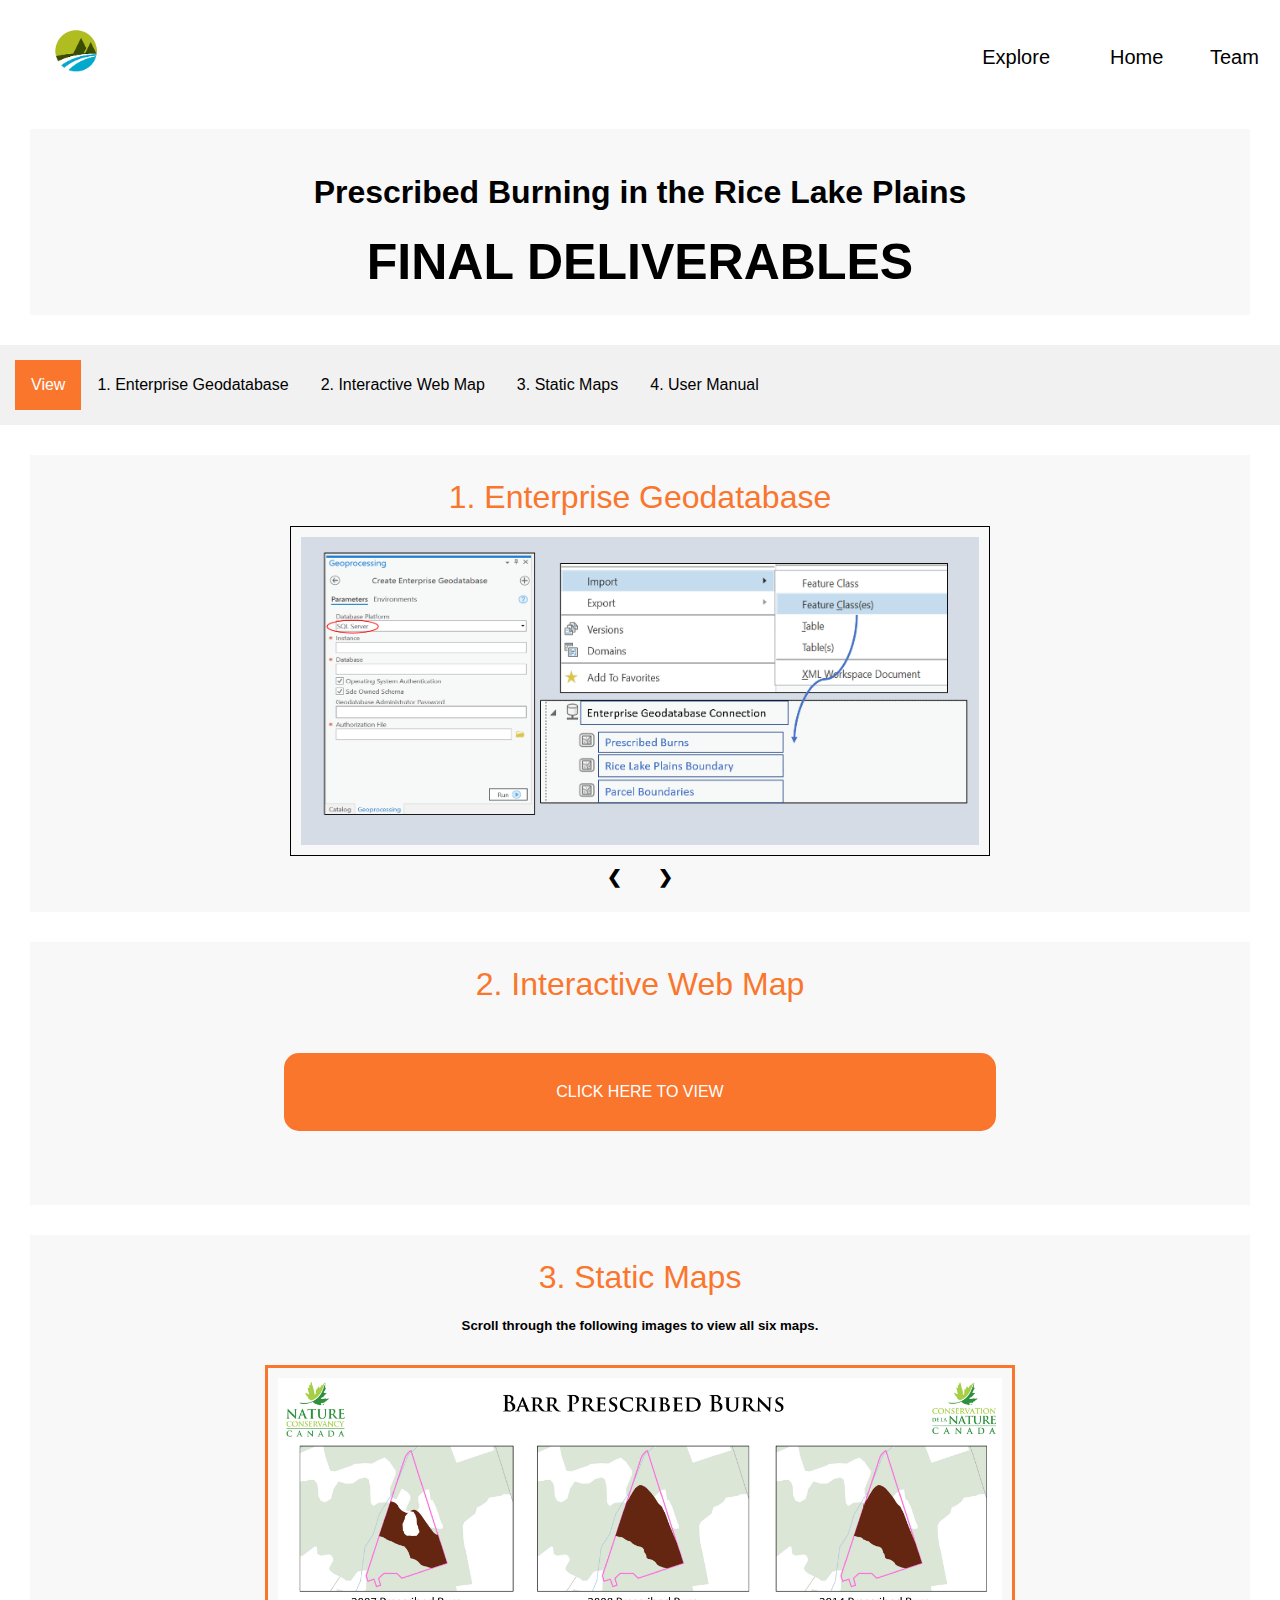
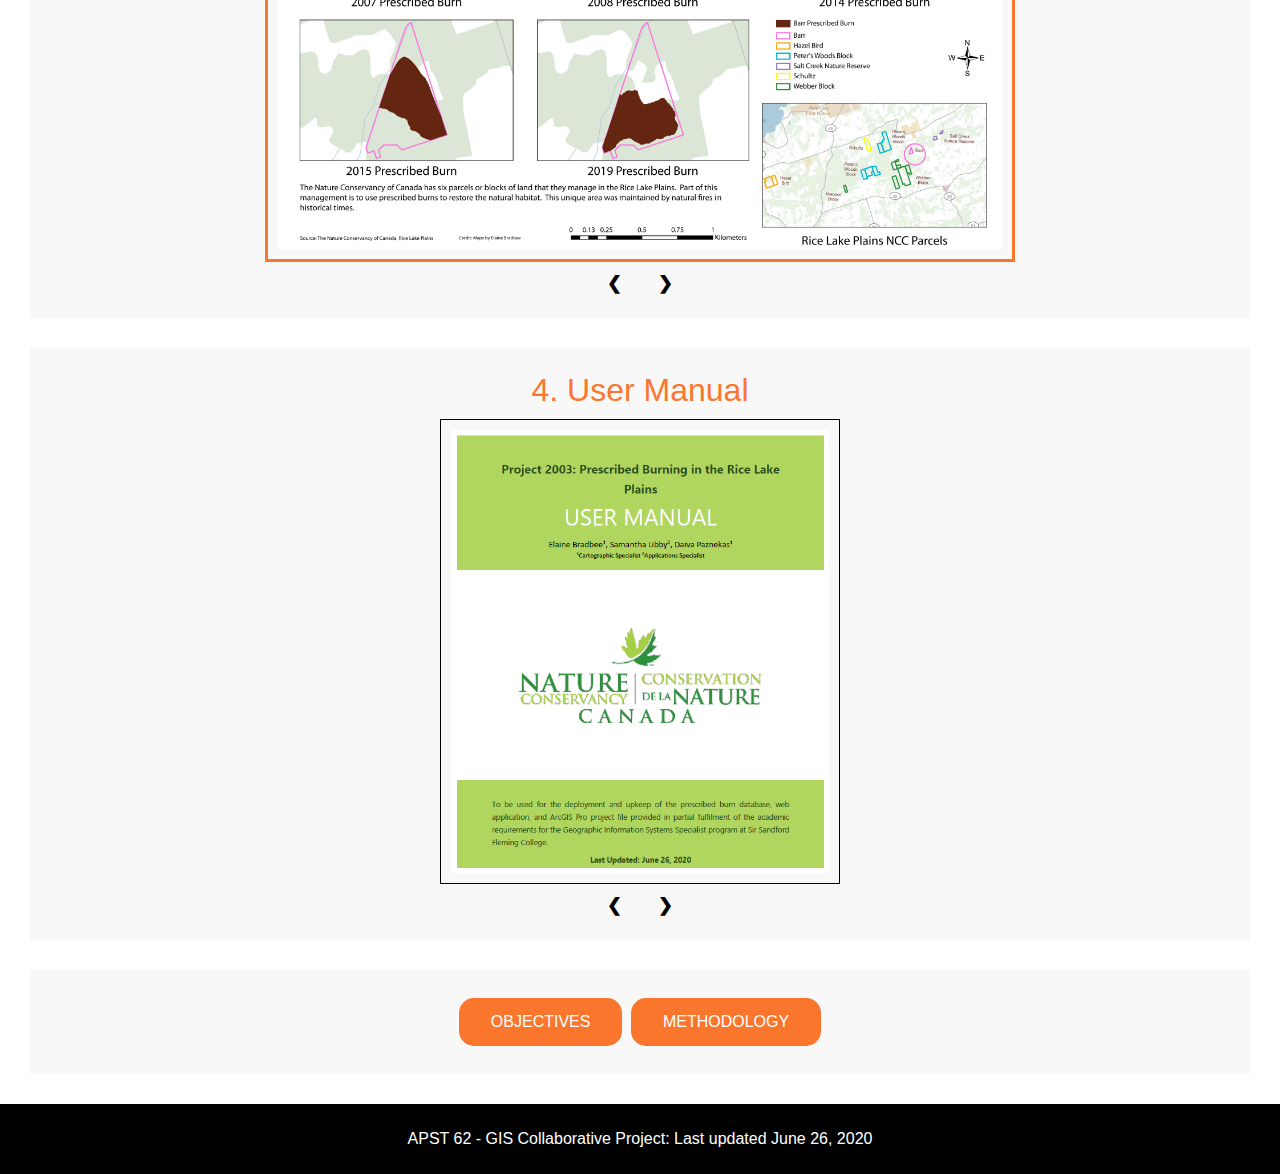
==== deliverables.html @ d8a01a72 "Update deliverables.html" ====
<!DOCTYPE html>
<html lang="en">
<head profile="images/favicon.ico">
<meta name="viewport" content="width=device+width,initial-scale=1">
<link rel="icon" type="image/png" href="images/favicon.ico">
<link rel="stylesheet" type="text/css" href="stylesheet.css">
<title> Project 2003 </title>
</head>
<body>
<div class="logo"><a href="index.html"><img src="images/fleming_logo_1.png" alt="Fleming College's School of Environmental and Natural Resource Sciences Logo"></a>
</div>
<div class="nav">
  <ul>
    <li><a href="team.html"> Team </a></li>
    <li><a href="index.html"> Home </a></li>
    <div class="dropdown">
    <button class="dropbtn"> Explore </button>
    <div class="dropdown-content">
      <a href="objectives.html"> Objectives </a>
      <a href="methodology.html"> Methodology </a>
      <a href="deliverables.html"> Deliverables </a>
    </div>
  </div> 
  </ul>
</div>
<div class="main">
  <h1> Prescribed Burning in the Rice Lake Plains </h1>
  <h9> FINAL DELIVERABLES </h9>
</div>

<!-- The sidebar -->
<div class="sidebar">
  <a class="active"> View </a>
  <a href="#a"> 1. Enterprise Geodatabase </a>
  <a href="#b"> 2. Interactive Web Map </a>
  <a href="#c"> 3. Static Maps  </a>
  <a href="#d"> 4. User Manual </a>
</div>

<div class="main">
  <a id="a">
    <div class="slideshow-container">
      <h8> 1. Enterprise Geodatabase </h8>
      <div class="mySlides3">
        <img src="images/db_1.png" style="max-width:70%;border-color: black;" border="1">
      </div>

      <div class="mySlides3">
        <img src="images/db_2.png" style="max-width:70%;border-color: black;"border="1">
      </div>
       
      <div class="mySlides3">
        <img src="images/db_3.png" style="max-width:70%;border-color: black;"border="1">
      </div>                                                                                 
        <a class="prev" onclick="plusSlides(-1, 2)">&#10094;</a>
        <a class="next" onclick="plusSlides(1, 2)">&#10095;</a>
    </div>  
</div>

<div class="main">
  <a id="b">
    <h8> 2. Interactive Web Map </h8>
    <a href="http://userpages.flemingc.on.ca/~dpazneka/NCCprescribedBurns.html" target="_blank" class="button" style="display: block;padding: 30px;margin: 50px 230px;"> CLICK HERE TO VIEW </a>
    <!--Open in new tab, from https://www.thesitewizard.com/html-tutorial/open-links-in-new-window-or-tab.shtml#:~:text=How%20to%20Open%20Hyperlinks%20in,your%20links%20(anchor%20tags).&text=Now%20when%20your%20visitors%20click,how%20they%20configured%20that%20browser).-->
</div>

  
<div class="main">
<a id="c">
  <h8> 3. Static Maps </h8>
    <h5 style="color:black;">Scroll through the following images to view all six maps.</h5>
    <div class="slideshow-container">
      
      <div class="mySlides1">
        <img src="images/barr.PNG" style="max-width:75%;" border="3">
      </div>

      <div class="mySlides1">
        <img src="images/hazel.PNG" style="max-width:75%;"border="3">
      </div>
      
      <div class="mySlides1">
        <img src="images/RCSR.PNG" style="max-width:75%;"border="3">
      </div>
      
      <div class="mySlides1">
        <img src="images/webber.PNG" style="max-width:75%;"border="3">
      </div>
      
      <div class="mySlides1">
        <img src="images/vanhove.PNG" style="max-width:75%;"border="3">
      </div>
      
      <div class="mySlides1">
        <img src="images/northburns.PNG" style="max-width:75%;"border="3">
      </div>
    
        <a class="prev" onclick="plusSlides(-1, 0)">&#10094;</a>
        <a class="next" onclick="plusSlides(1, 0)">&#10095;</a>
    </div>
</div>
  
<div class="main">
  <a id="d">
    <h8> 4. User Manual </h8>
      <div class="slideshow-container">
      
      <div class="mySlides2">
        <img src="images/userManual_front.PNG" style="max-width:40%;border-color: black;" border="1">
      </div>

      <div class="mySlides2">
        <img src="images/userManual_TOC.PNG" style="max-width:40%;"border="1">
       </div>
        <a class="prev" onclick="plusSlides(-1, 1)">&#10094;</a>
        <a class="next" onclick="plusSlides(1, 1)">&#10095;</a>
    </div>  
</div>

<div class="main">
  <a href="objectives.html" class="button" > OBJECTIVES </a>
  <a href="methodology.html" class="button" > METHODOLOGY </a>
</div>

<div class="footer" style='background-color:black;padding: 10px;'>
  <p style='color:white;'> APST 62 - GIS Collaborative Project: Last updated June 26, 2020 </p>
  </a>
</div>
<script>   
var slideIndex = [1,1,1,1];
var slideId = ["mySlides1", "mySlides2", "mySlides3", "mySlides4"]
showSlides(1, 0);
showSlides(1, 1);
showSlides(1, 2);
showSlides(1, 3); 

function plusSlides(n, no) {
  showSlides(slideIndex[no] += n, no);
}

function showSlides(n, no) {
  var i;
  var x = document.getElementsByClassName(slideId[no]);
  if (n > x.length) {slideIndex[no] = 1}    
  if (n < 1) {slideIndex[no] = x.length}
  for (i = 0; i < x.length; i++) {
     x[i].style.display = "none";  
  }
  x[slideIndex[no]-1].style.display = "block";  
}
</script>  
</body>
</html>
---- stylesheet.css ----
/* Reference: w3schools - Link: https://www.w3schools.com/css/ */
body {margin:0;
  padding:0;
  background: white;
  font-family:Arial;
}

/* Reference: w3schools - Link: https://www.w3schools.com/css/css3_images.asp */
/* Styles the ember logo inline with the nav bar */
.logo img {
  position:absolute;
  margin-top:5px;
  margin-left:30px;
  height: 90px;
  background:white;
}

/* Reference: w3schools - Link: https://www.w3schools.com/css/css_navbar.asp */
/* Styles the nav bar */
.nav{
  width:100%;
  top:0;
  overflow:auto;
  background:white;
}

/* Reference: w3schools - Link: https://www.w3schools.com/css/css_navbar.asp */
ul {
  padding: 0;
  list-style-type: none;
}

/* Reference: w3schools - Link: https://www.w3schools.com/css/css_navbar.asp */
li {
  float: right;
}

/* Reference: w3schools - Link: https://www.w3schools.com/css/css_navbar.asp */
a {
  color:#fa762d;
} 


/* Reference: w3schools - Link: https://www.w3schools.com/css/css_navbar.asp */
.nav a {
  width:100px;
  display:block;
  padding:30px 30px;
  text-decoration:none;
  font-family:Arial;
  font-size:20px;
  color:black;
  text-align:center;
 }

.dropdown {
  float: right;
  overflow: hidden;
}

.dropdown .dropbtn {
  font-size: 20px;  
  border: none;
  outline: none;
  color: black;
  padding: 30px 30px;
  background-color: inherit;
  font-family: Arial;
  margin: 0;
}

/* Reference: w3schools - Link: https://www.w3schools.com/css/css_navbar.asp */
/* Styles the hover on the nav bar */
.nav a:hover, .dropdown:hover .dropbtn {color:#fa762d;}

.dropdown-content {
  display: none;
  position: absolute;
  background-color: #f9f9f9;
  min-width: 160px;
  box-shadow: 0px 1px 1px 0px #fa762d;
  z-index: 1;
}

.dropdown-content a {
  float: none;
  color: black;
  padding: 12px 16px;
  text-decoration: none;
  display: block;
  text-align: left;
}

.dropdown-content a:hover {
  background-color: #f9f9f9;
}

.dropdown:hover .dropdown-content {
  display: block;
}

/* Reference - w3schools - Link: https://www.w3schools.com/css/css_boxmodel.asp */
/* Styles the main box - with a light gray background and centers the text */
.main {
  padding: 24px 24px 24px 24px;
  margin: 30px 30px 30px 30px;
  background:#F8F8F8;
  text-align:center;
}

/* Reference: w3schools - Link: https://www.w3schools.com/css/css_syntax.asp */
h2 {
  text-align:left;
  font-weight:normal;
  font-size:20px;
}

h7 {
  text-align:center;
  font-weight:normal;
  font-size:20px;
}

h9 {
  text-align:center;
  font-weight:bold;
  font-size:50px;
}

/* Reference: w3schools - Link: https://www.w3schools.com/css/css3_box-sizing.asp */
* {
  box-sizing: border-box;
}

/* Reference - w3schools - Link: https://www.w3schools.com/css/css_boxmodel.asp */
/* formats the page for three columns */
.column {
  float: left;
  width:33.33%;
  padding:50px;
  /*height:350px;*/
  text-align:center;
}

.column4 {
  float: left;
  width:25%;
  padding:10px;
  height:200px;
  text-align:center;
}

/* Reference - w3schools - Link: https://www.w3schools.com/css/css_boxmodel.asp */
/* formats the page for two columns */
.twoColumn {
  float: left;
  width:50%;
  padding:50px;
  text-align:center;
}  

/* Reference - w3schools - Link: https://www.w3schools.com/css/css_boxmodel.asp */
.row:after {
  content: "";
  display:table;
  clear:both;
}

/* Reference: w3schools - Link: https://www.w3schools.com/css/css_rwd_mediaqueries.asp */
/* Makes the page responsive */
@media screen and (max-width:600px) {
  .column {
    width: 100%;
  }
  
  .column4 {
    width: 100%;
  }
  
  .twoColumn {
    width:100%;
  }
}

/* Reference: w3schools - Link: https://www.w3schools.com/css/css3_images.asp */
img {
    max-width:50%;
    height:auto;
    text-align:center;
    padding:10px;
    margin:10px;
}

/* Reference: w3schools - Link: https://www.w3schools.com/css/css3_buttons.asp */
/* Reference: w3schools - Link: https://www.w3schools.com/cssref/css3_pr_transition-duration.asp */
.button {
  background-color:#fa762d;
  color: white;
  padding: 15px 32px;
  text-align: center;
  text-decoration: none;
  display: inline-block;
  font-size: 16px;
  margin: 4px 2px;
  cursor: pointer;
  border-radius: 15px;
  transition-duration: 0.4s;
}

.button2 {
  background-color:#fa762d;
  color: white;
  padding: 1px 10px;
  text-align: center;
  text-decoration: none;
  display: inline-block;
  font-size: 16px;
  margin: 4px 2px;
  cursor: pointer;
  border-radius: 15px;
  transition-duration: 0.4s;
}

/* Reference: w3schools - Link: https://www.w3schools.com/css/css3_buttons.asp */
.button:hover {
  background-color: white; 
  color:#fa762d; 
  border: 2px solid #fa762d;
}

.button2:hover {
  background-color: white; 
  color:#fa762d; 
  border: 2px solid #fa762d;
}

/* Reference: w3schools - Link: https://www.w3schools.com/howto/howto_css_fixed_footer.asp */
.footer {
   left: 0;
   bottom: 0;
   width: 100%;
   background-color: white;
   color: black;
   text-align: center;
   font-weight:normal;
}

/* Reference: w3schools - Link: https://www.w3schools.com/css/css3_images.asp */
.footer img {
  text-align:left;
  width: 50%;
}

/* Reference: w3schools - Link: https://www.w3schools.com/css/css_syntax.asp */
h8 {
  font-size:32px;
  color:#fa762d;
}

/* Reference: w3schools - Link: https://www.w3schools.com/css/css_navbar.asp */
.steps a:link, 
.steps a:visited,
.steps a:hover {
  color:#fa762d;
  text-decoration:none;
}

/* Reference - w3schools - Link: https://www.w3schools.com/css/css_boxmodel.asp */
/* Styles the page box to have a white background */
.white_main {
  padding: 24px 24px 24px 24px;
  margin: 30px 30px 30px 30px;
  background:white;
  text-align:center;
}

/* Reference: w3schools - Link: https://www.w3schools.com/css/css3_images.asp */
/* Styles all the images found within the white_main class */
.white_main img {
  max-width: 100%;
  height: auto;
  text-align: center;
  padding: 10px;
  margin: 10px
}

/* Reference: ArcGIS JavaScript Tutorials: Display point, line, and polygon graphics - Link: https://developers.arcgis.com/labs/javascript/display-point-line-and-polygon-graphics/ */
/* Used to format the final web application in the webpage */ 
#viewDiv {
      height: 100%;
      width: 100%;
      top: 50px;
      left:50px;
      right: 100px;
      padding: 100px;
      margin: 0px;
      bottom:100px;
      position: fixed;
    }

/* SLIDESHOW SLIDER CSS */

* {box-sizing: border-box}
.mySlides1, .mySlides2 {display: none}
img {vertical-align: middle;}

/* Slideshow container */
.slideshow-container {
  max-width: 1000px;
  position: relative;
  margin: auto;
}

/* Next & previous buttons */
.prev, .next {
  cursor: pointer;
  position: center;
  top: 50%;
  width: auto;
  padding: 16px;
  margin-top: -22px;
  color: black;
  font-weight: bold;
  font-size: 18px;
  transition: 0.6s ease;
  border-radius: 0 3px 3px 0;
  user-select: none;
}

/* Position the "next button" to the right */
.next {
  right: 0;
  border-radius: 3px 0 0 3px;
}

/* On hover, add a grey background color */
.prev:hover, .next:hover {
  background-color: #fa762d;
  color: white;
}

/* For the side nav bar */

/* The side navigation menu */
.sidebar {
  margin: 0;
  padding: 0;
  width: 200px;
  background-color: #f1f1f1;
  position: fixed;
  height: 100%;
  overflow: auto;
}

/* Sidebar links */
.sidebar a {
  display: block;
  color: black;
  padding: 16px;
  text-decoration: none;
}

/* Active/current link */
.sidebar a.active {
  background-color: #fa762d;
  color: white;
}

/* Links on mouse-over */
.sidebar a:hover:not(.active) {
  background-color: black;
  color: white;
}

/* Page content. The value of the margin-left property should match the value of the sidebar's width property */
div.content {
  margin-left: 200px;
  padding: 1px 16px;
  height: 1000px;
}

/* On screens that are less than 1700px wide, make the sidebar into a topbar */
@media screen and (max-width: 1700px) {
  .sidebar {
    width: 100%;
    height: auto;
    position: sticky;
    padding: 15px;
  }
  .sidebar a {float: left;}
  div.content {margin-left: 0;}
}

/* On screens that are less than 400px, display the bar vertically, instead of horizontally */
@media screen and (max-width: 400px) {
  .sidebar a {
    text-align: center;
    float: none;
  }
}
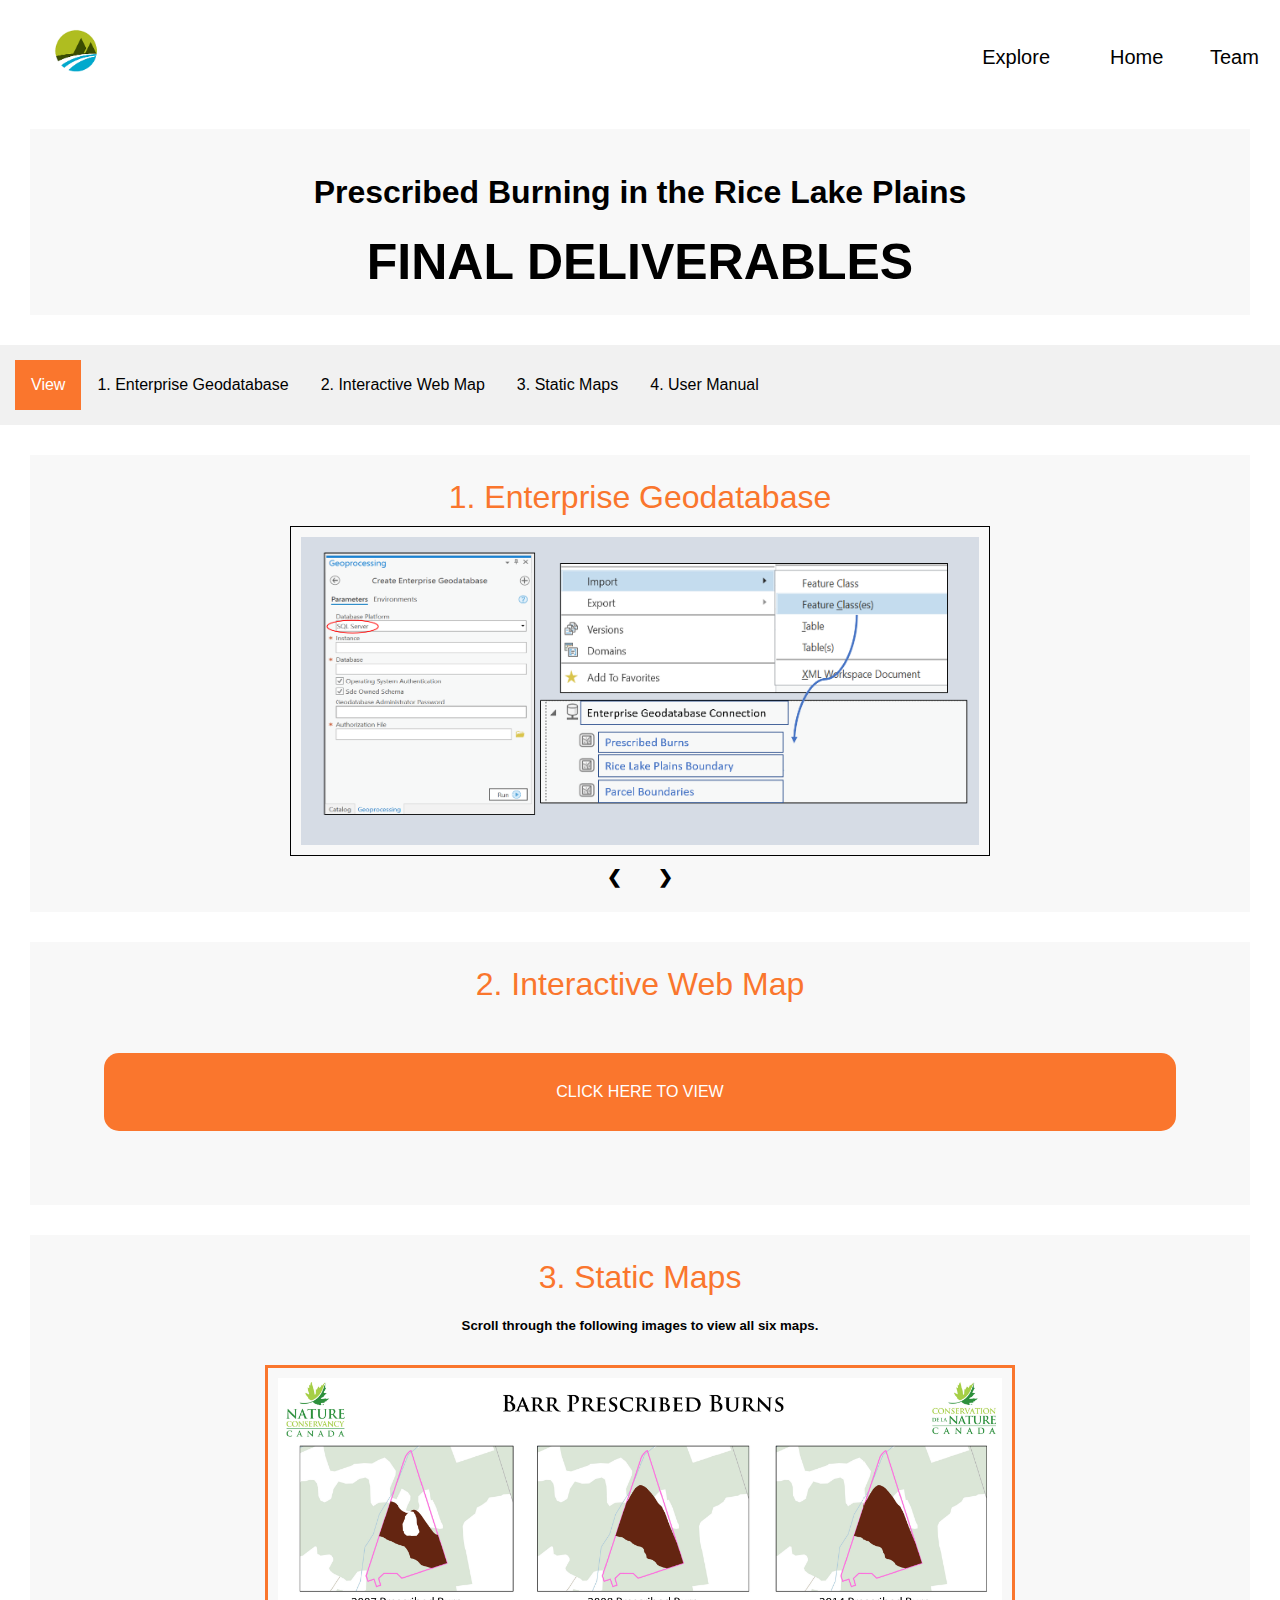
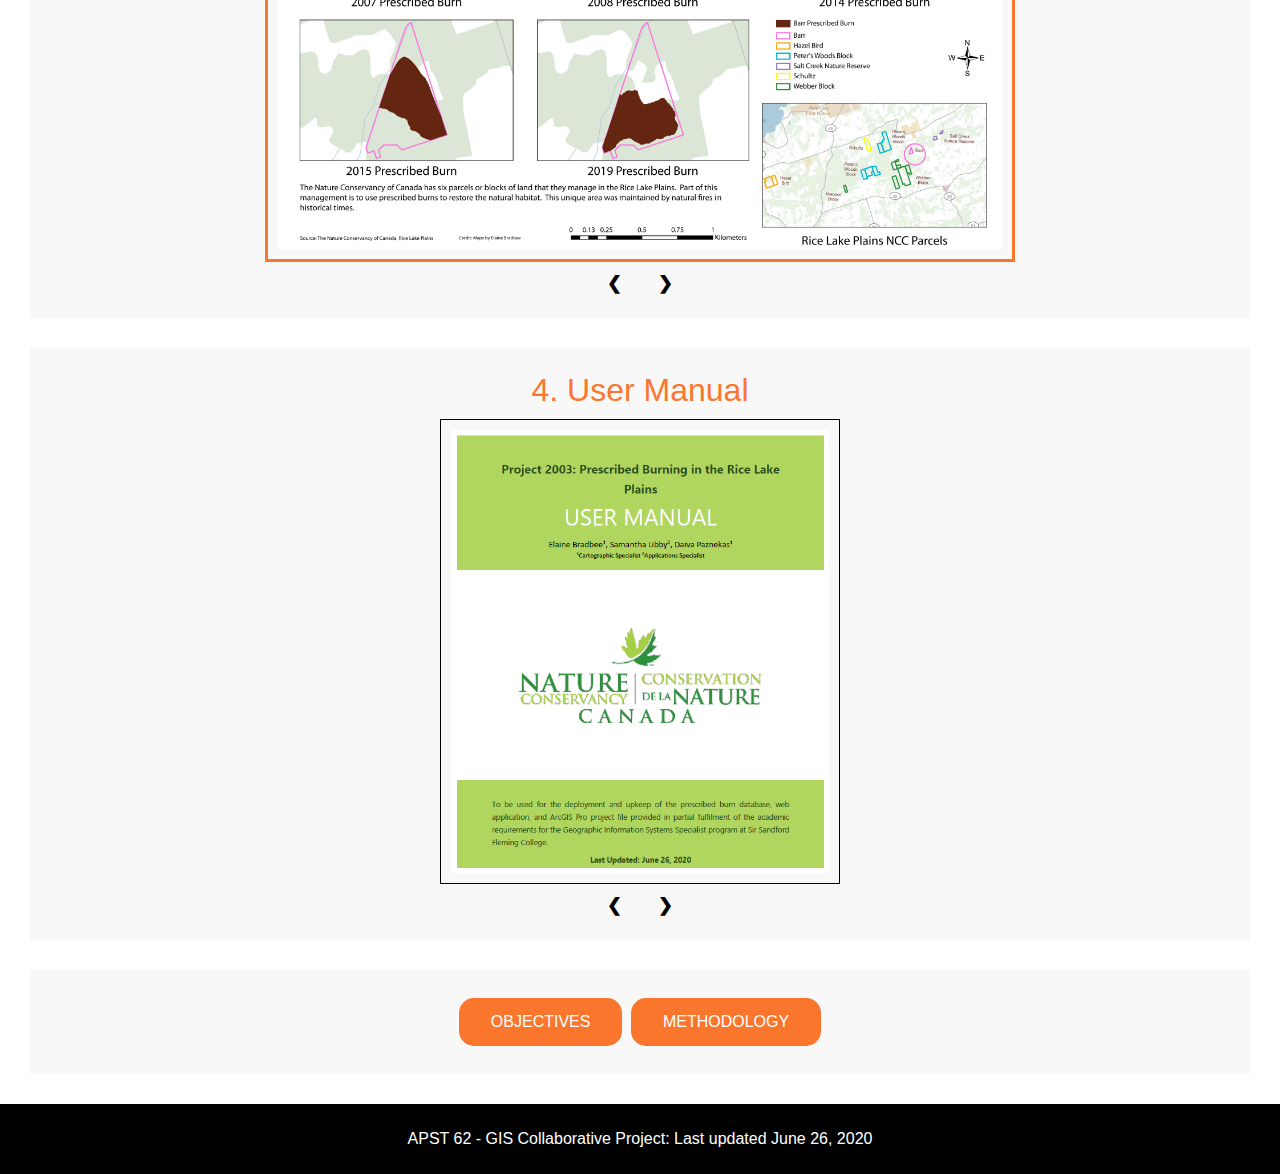
==== commit ed6ef726: "Update deliverables.html" ====
--- a/deliverables.html
+++ b/deliverables.html
@@ -60,7 +60,7 @@
 <div class="main">
   <a id="b">
     <h8> 2. Interactive Web Map </h8>
-    <a href="http://userpages.flemingc.on.ca/~dpazneka/NCCprescribedBurns.html" target="_blank" class="button" style="display: block;padding: 30px;margin: 50px 230px;"> CLICK HERE TO VIEW </a>
+    <a href="http://userpages.flemingc.on.ca/~dpazneka/NCCprescribedBurns.html" target="_blank" class="button" style="display: block;padding: 30px;margin: 50px;"> CLICK HERE TO VIEW </a>
     <!--Open in new tab, from https://www.thesitewizard.com/html-tutorial/open-links-in-new-window-or-tab.shtml#:~:text=How%20to%20Open%20Hyperlinks%20in,your%20links%20(anchor%20tags).&text=Now%20when%20your%20visitors%20click,how%20they%20configured%20that%20browser).-->
 </div>
 
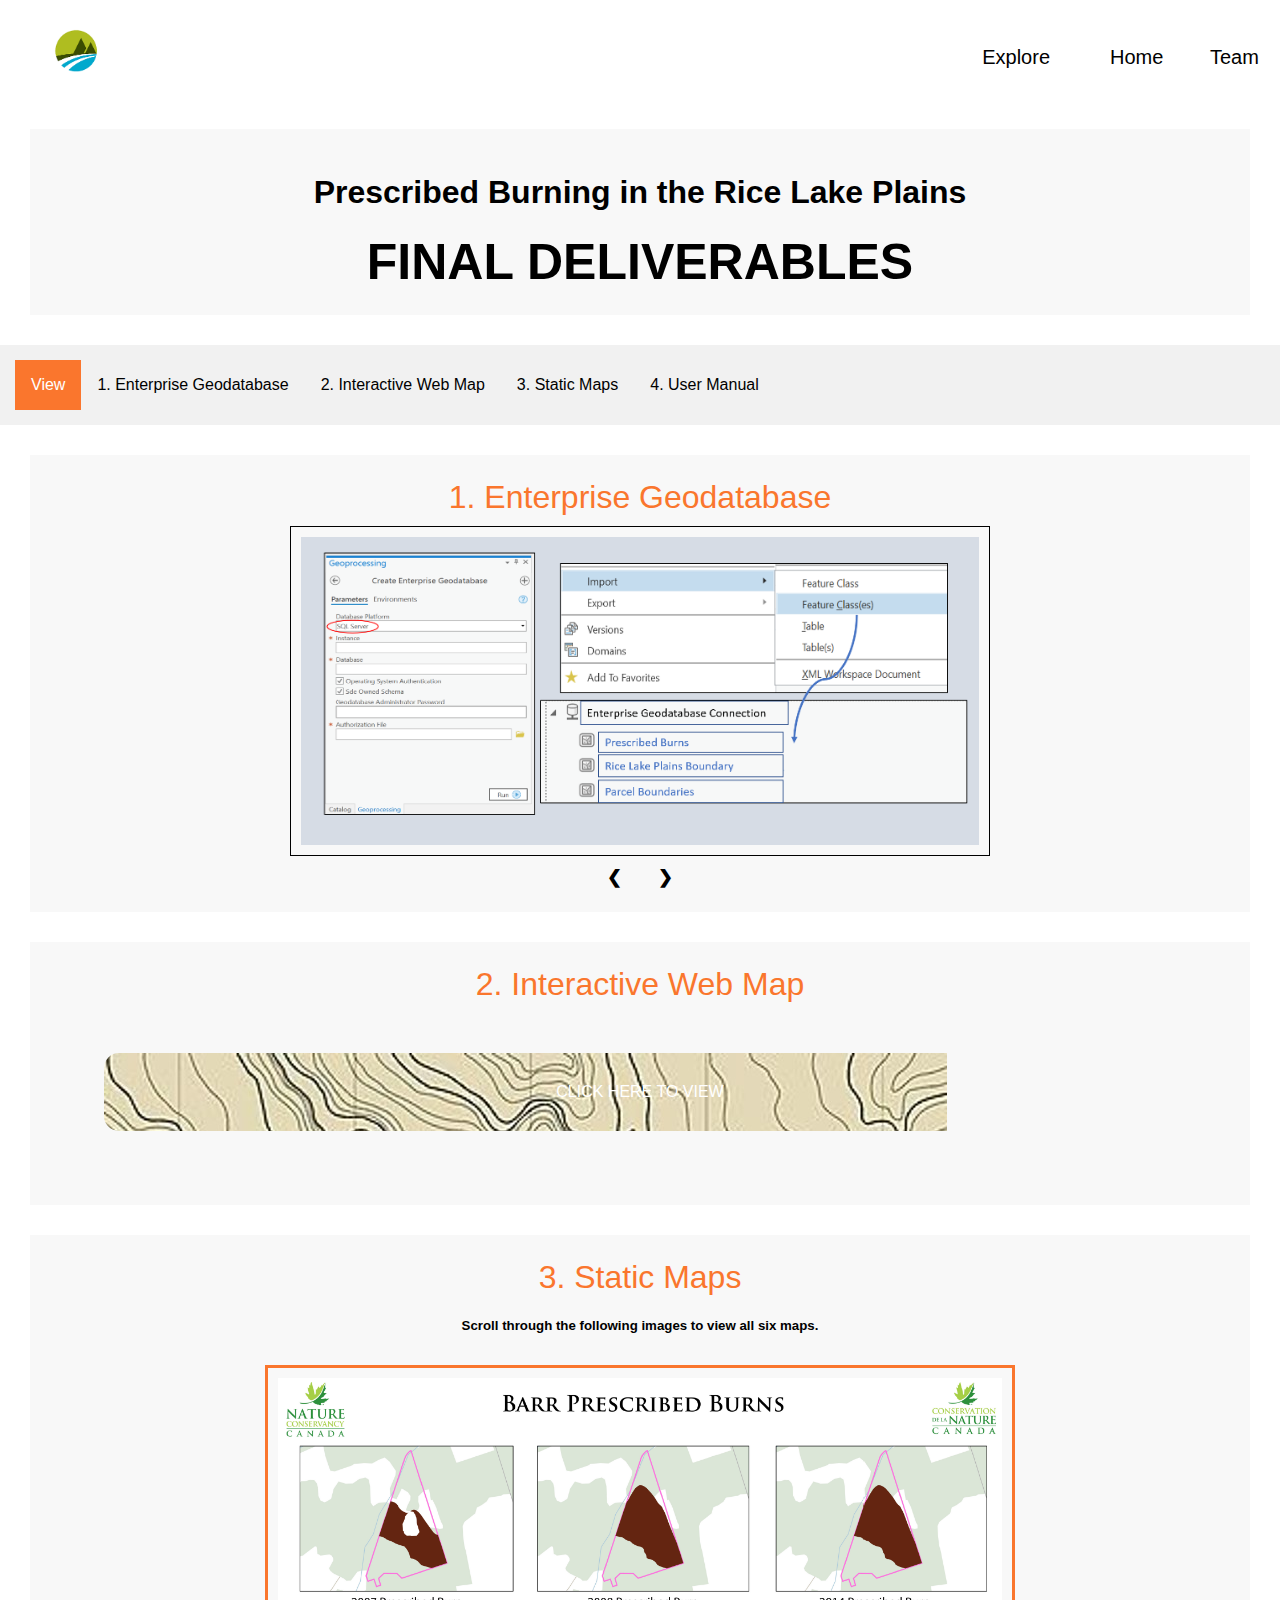
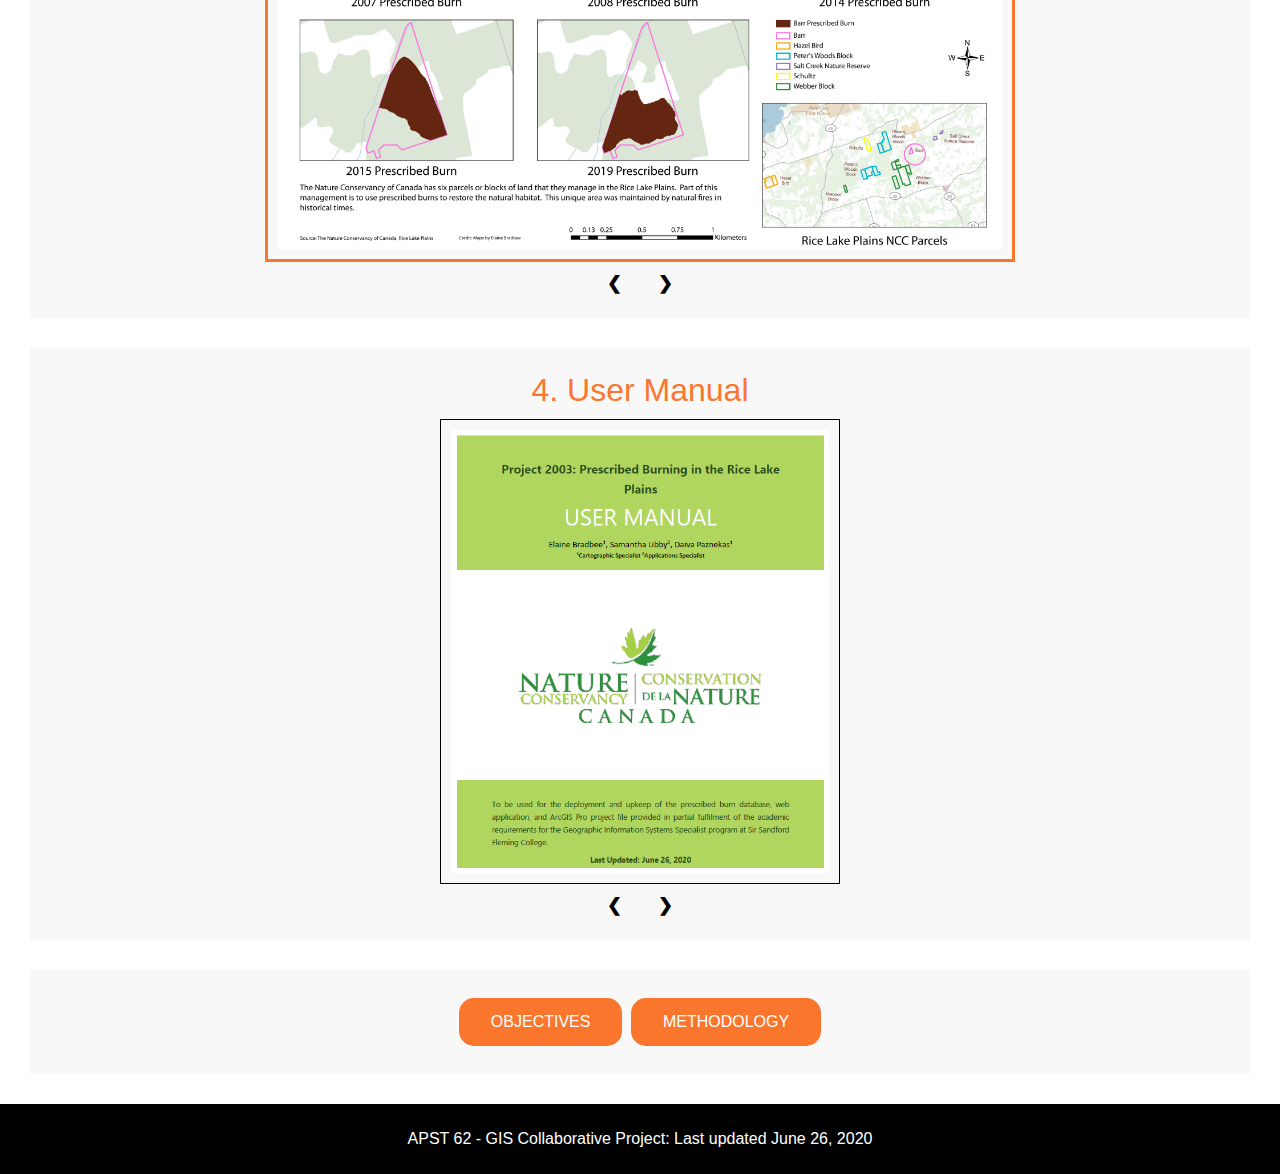
==== commit 53365b38: "Update deliverables.html" ====
--- a/deliverables.html
+++ b/deliverables.html
@@ -60,7 +60,7 @@
 <div class="main">
   <a id="b">
     <h8> 2. Interactive Web Map </h8>
-    <a href="http://userpages.flemingc.on.ca/~dpazneka/NCCprescribedBurns.html" target="_blank" class="button" style="display: block;padding: 30px;margin: 50px;"> CLICK HERE TO VIEW </a>
+    <a href="http://userpages.flemingc.on.ca/~dpazneka/NCCprescribedBurns.html" target="_blank" class="button" style="display: block;padding: 30px;margin: 50px;background: url('images/topo_map.jpg') no-repeat top left;"> CLICK HERE TO VIEW </a>
     <!--Open in new tab, from https://www.thesitewizard.com/html-tutorial/open-links-in-new-window-or-tab.shtml#:~:text=How%20to%20Open%20Hyperlinks%20in,your%20links%20(anchor%20tags).&text=Now%20when%20your%20visitors%20click,how%20they%20configured%20that%20browser).-->
 </div>
 
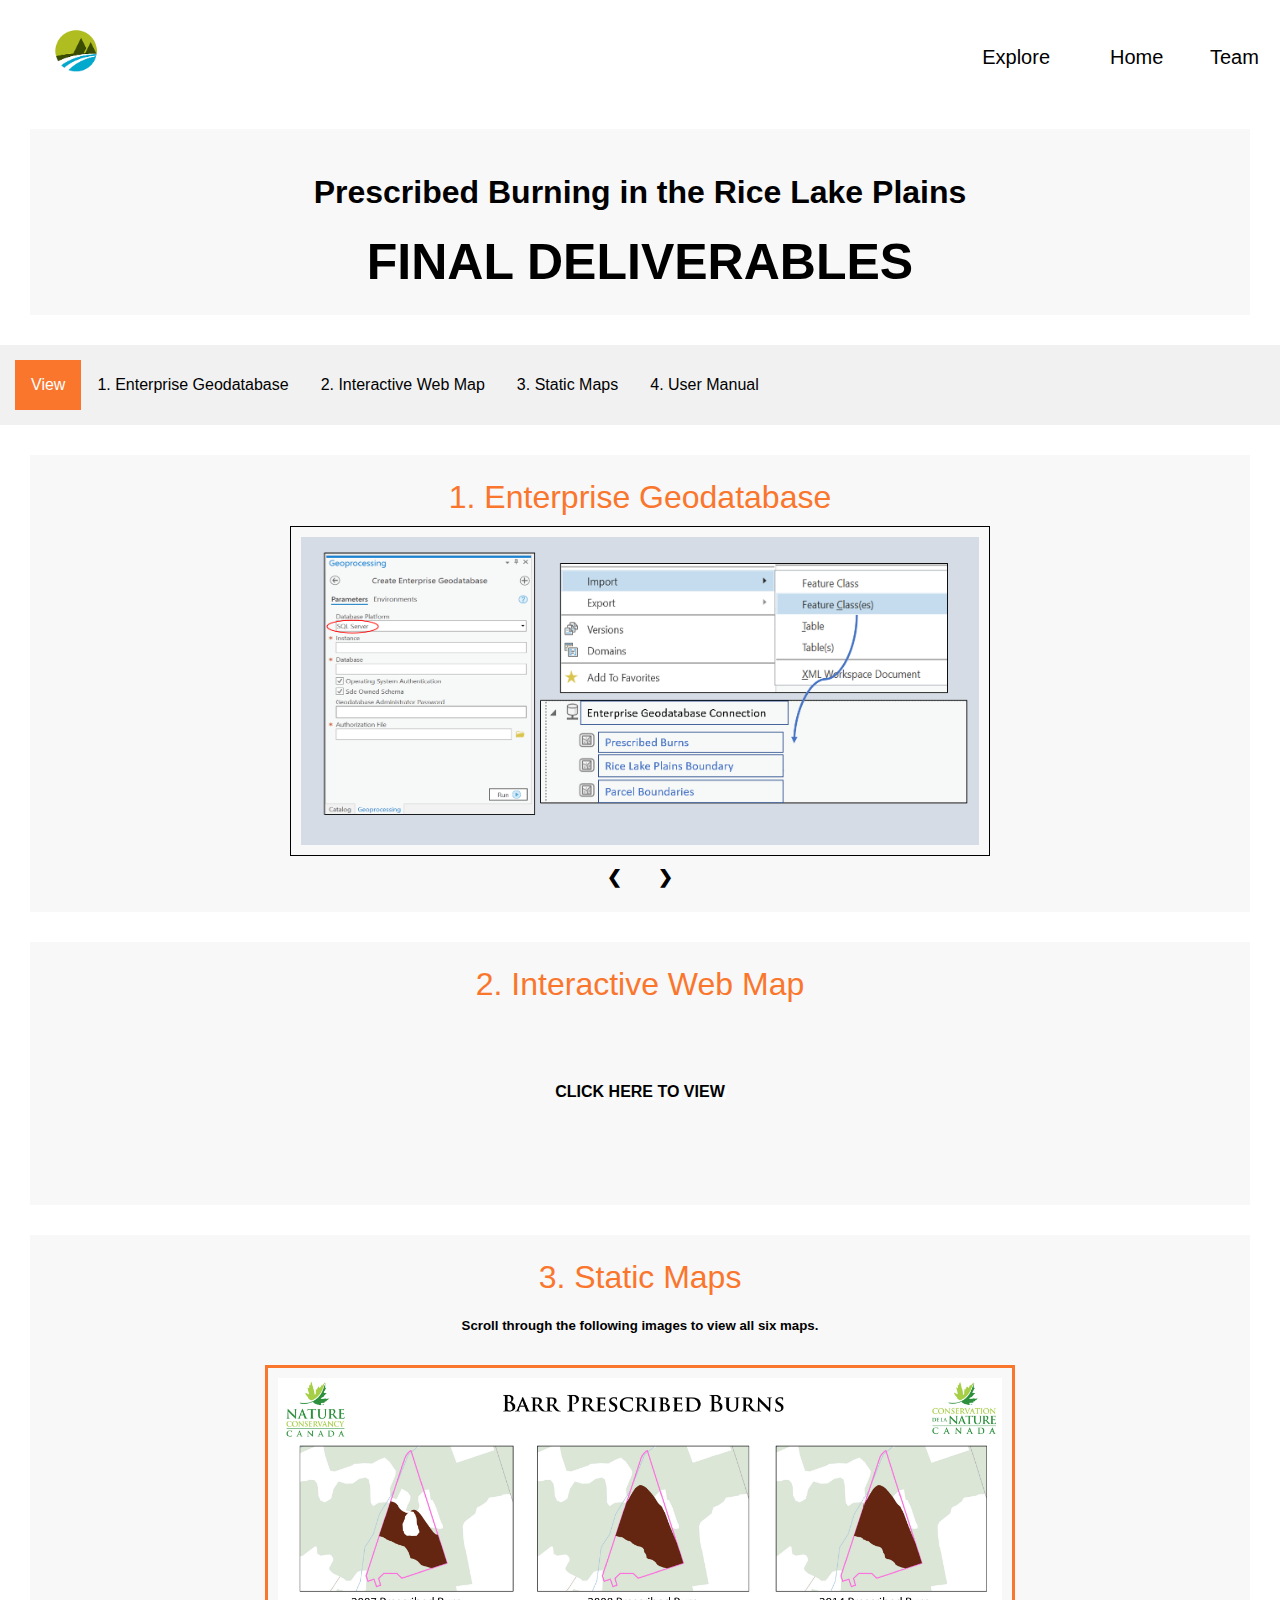
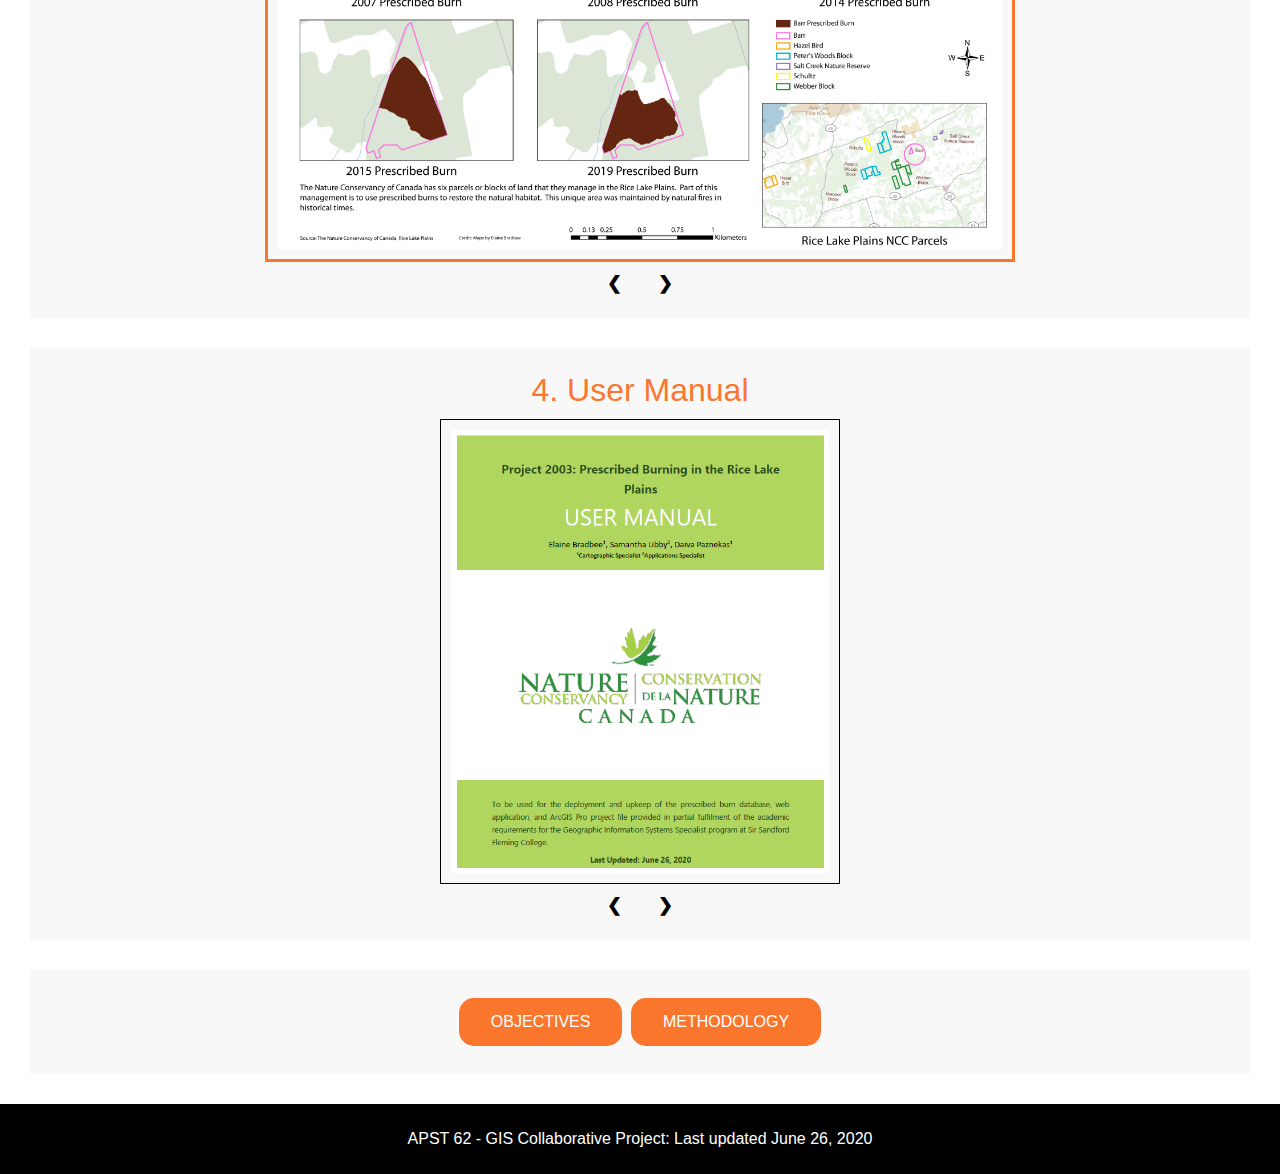
==== commit a75088a4: "Update deliverables.html" ====
--- a/deliverables.html
+++ b/deliverables.html
@@ -60,7 +60,7 @@
 <div class="main">
   <a id="b">
     <h8> 2. Interactive Web Map </h8>
-    <a href="http://userpages.flemingc.on.ca/~dpazneka/NCCprescribedBurns.html" target="_blank" class="button" style="display: block;padding: 30px;margin: 50px;background: url('images/topo_map.jpg') no-repeat top left;"> CLICK HERE TO VIEW </a>
+    <a href="http://userpages.flemingc.on.ca/~dpazneka/NCCprescribedBurns.html" target="_blank" class="button" style="display: block;padding: 30px;margin: 50px;background: url('images/topo_map_1.jpg') repeat;text-shadow: 3px 3px white;color: black;font-weight: 800;"> CLICK HERE TO VIEW </a>
     <!--Open in new tab, from https://www.thesitewizard.com/html-tutorial/open-links-in-new-window-or-tab.shtml#:~:text=How%20to%20Open%20Hyperlinks%20in,your%20links%20(anchor%20tags).&text=Now%20when%20your%20visitors%20click,how%20they%20configured%20that%20browser).-->
 </div>
 
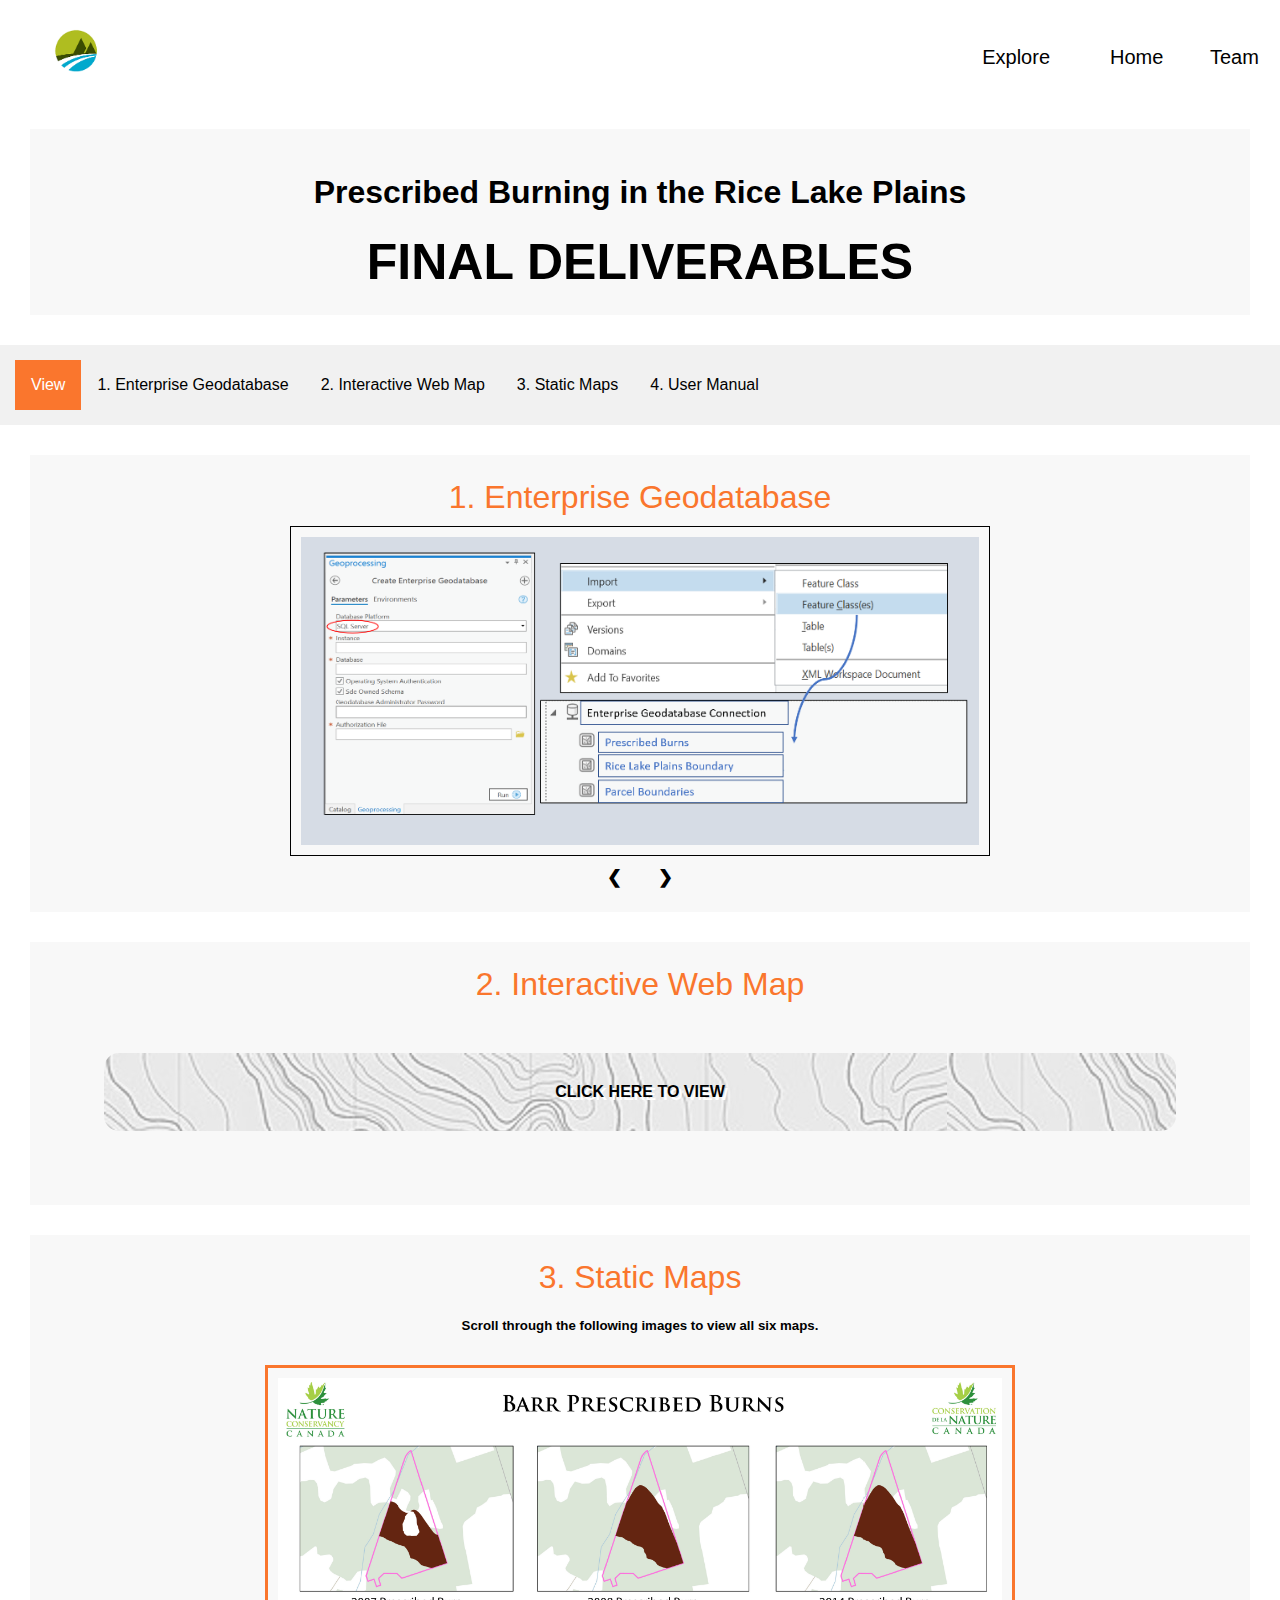
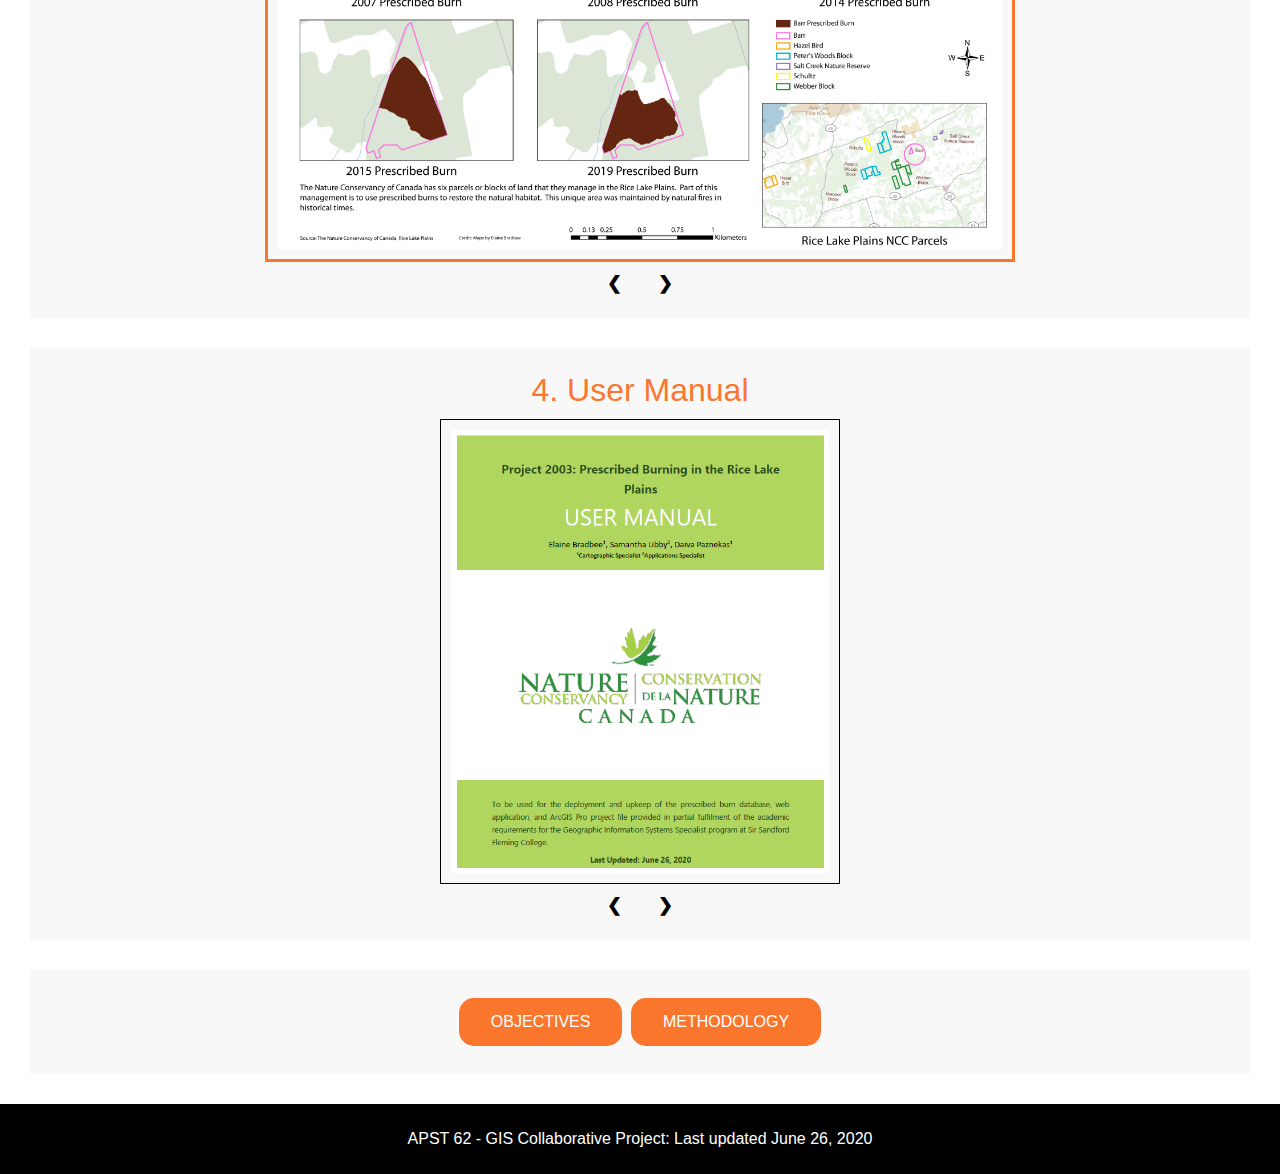
==== commit 55ab28eb: "Update deliverables.html" ====
--- a/deliverables.html
+++ b/deliverables.html
@@ -60,7 +60,7 @@
 <div class="main">
   <a id="b">
     <h8> 2. Interactive Web Map </h8>
-    <a href="http://userpages.flemingc.on.ca/~dpazneka/NCCprescribedBurns.html" target="_blank" class="button" style="display: block;padding: 30px;margin: 50px;background: url('images/topo_map_1.jpg') repeat;text-shadow: 3px 3px white;color: black;font-weight: 800;"> CLICK HERE TO VIEW </a>
+    <a href="http://userpages.flemingc.on.ca/~dpazneka/NCCprescribedBurns.html" target="_blank" class="button" style="display: block;padding: 30px;margin: 50px;background: url('images/topo_map_1.jpg.png') repeat;text-shadow: 3px 3px white;color: black;font-weight: 800;"> CLICK HERE TO VIEW </a>
     <!--Open in new tab, from https://www.thesitewizard.com/html-tutorial/open-links-in-new-window-or-tab.shtml#:~:text=How%20to%20Open%20Hyperlinks%20in,your%20links%20(anchor%20tags).&text=Now%20when%20your%20visitors%20click,how%20they%20configured%20that%20browser).-->
 </div>
 
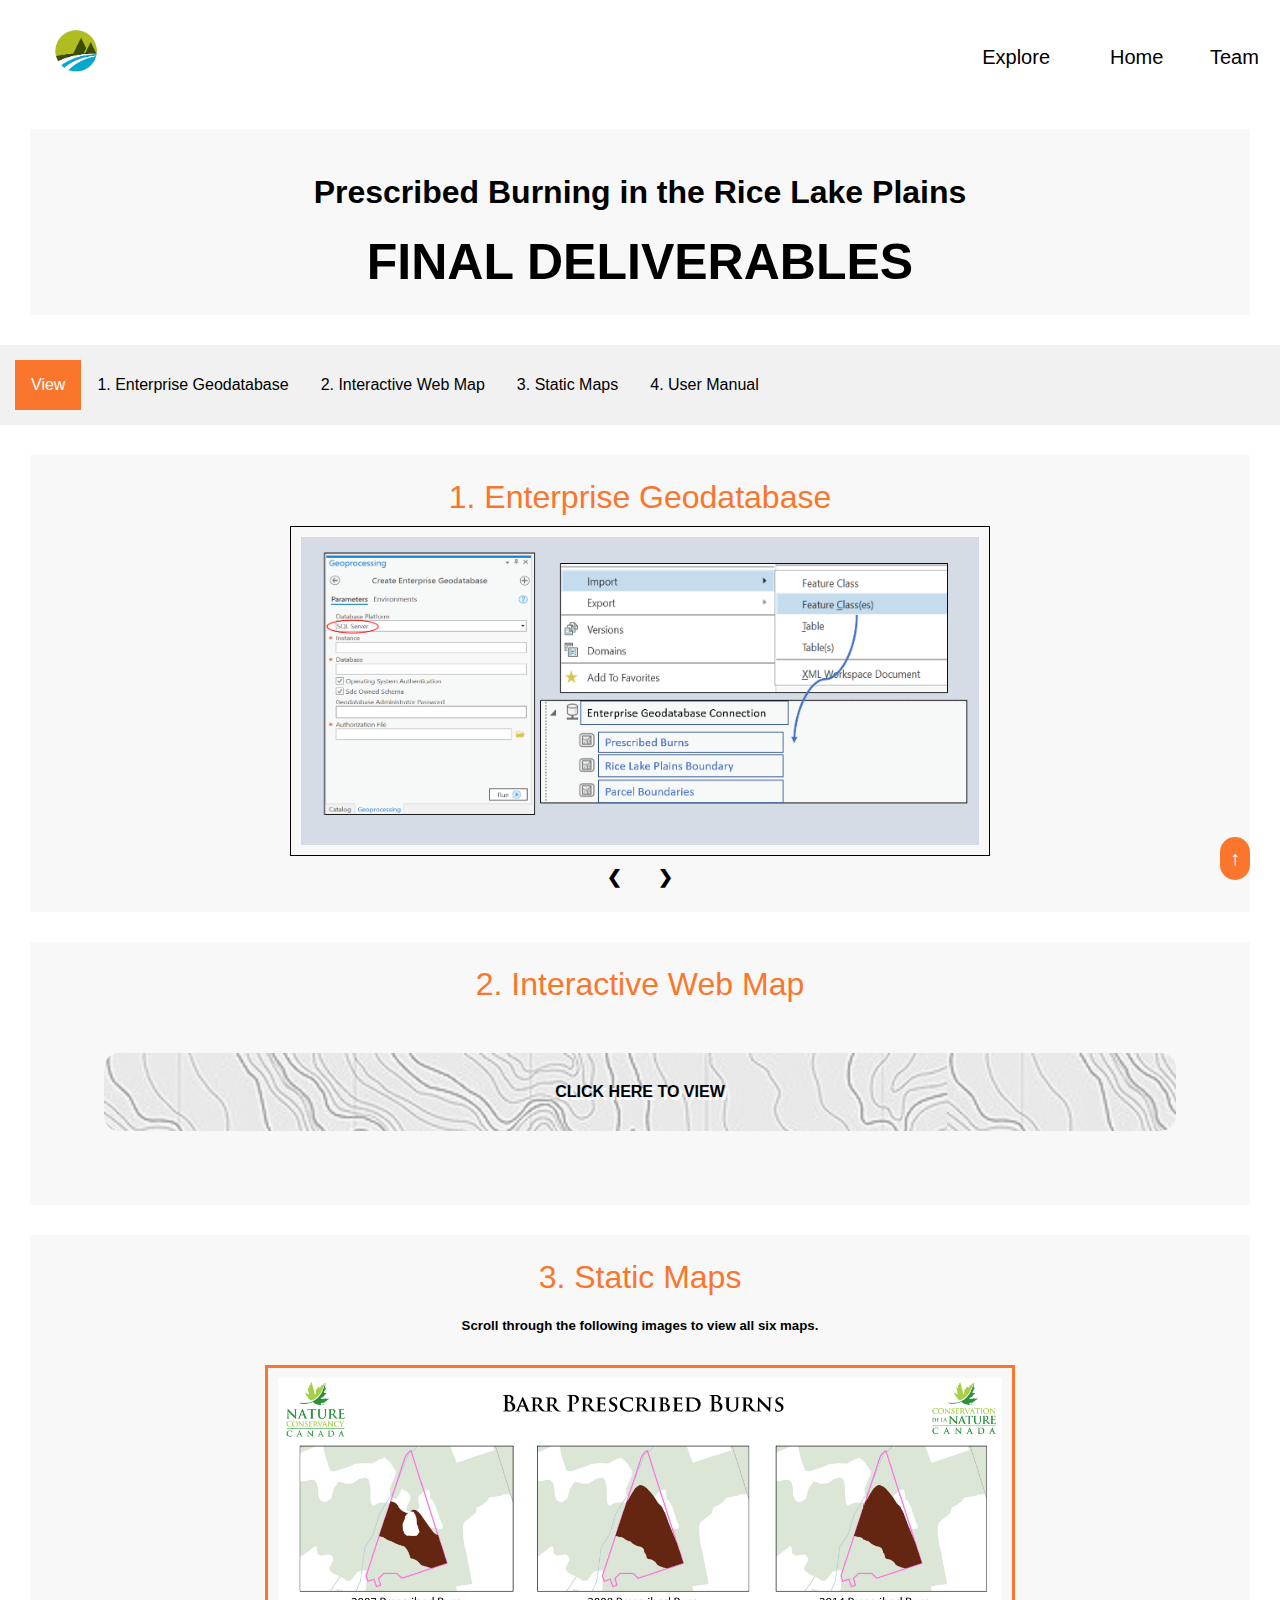
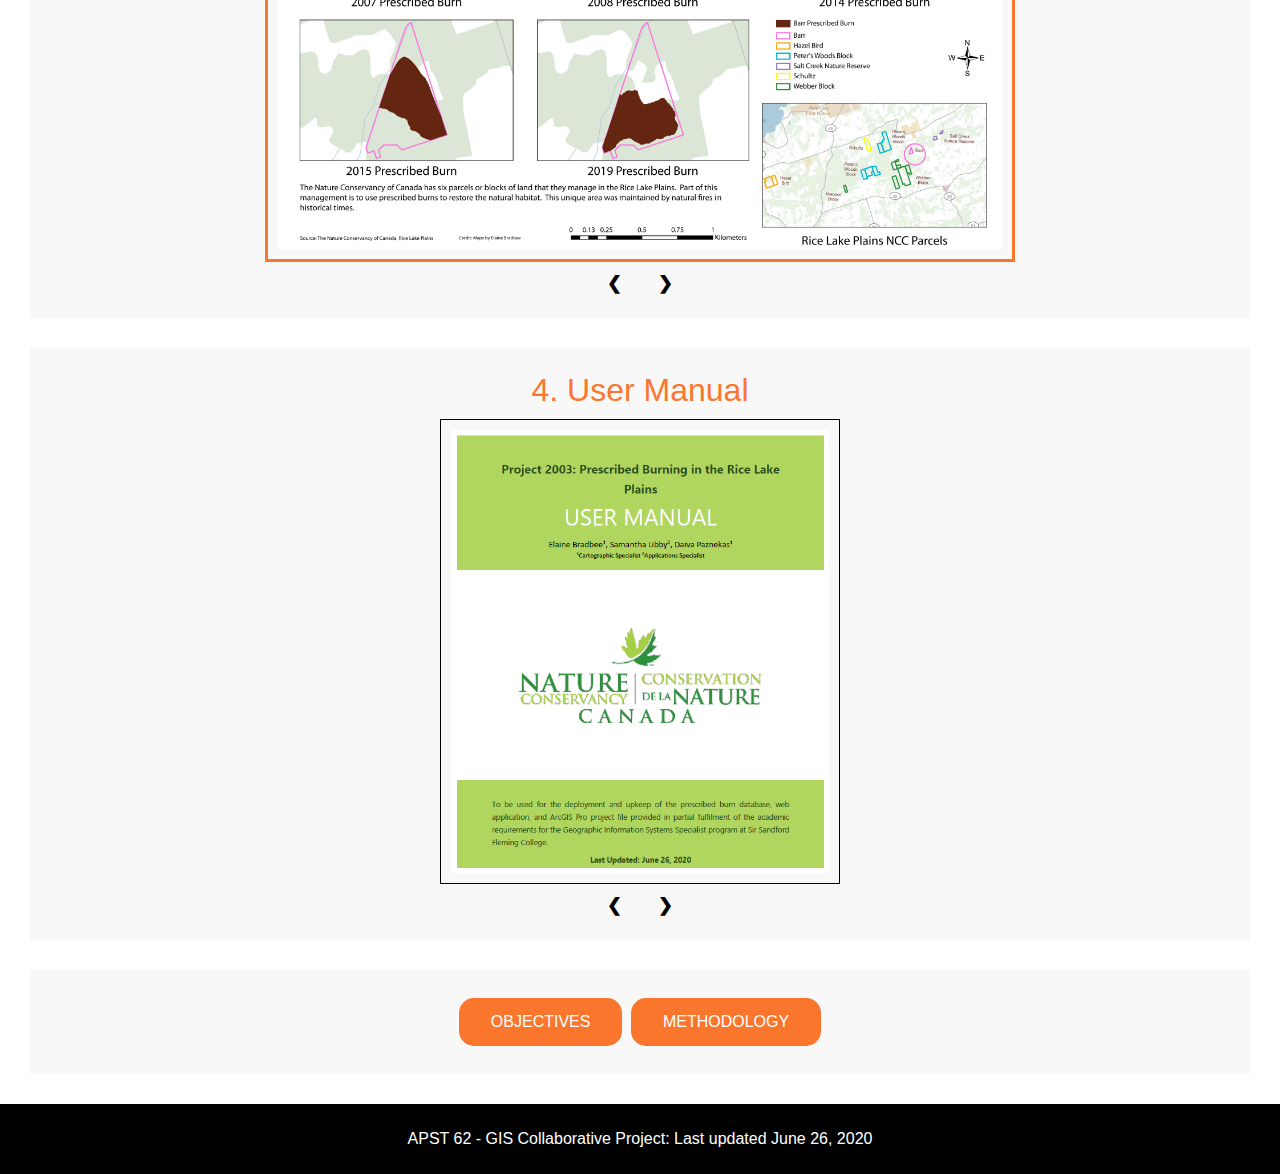
==== commit 3888c062: "Update deliverables.html" ====
--- a/deliverables.html
+++ b/deliverables.html
@@ -23,6 +23,9 @@
   </div> 
   </ul>
 </div>
+
+<button onclick="topFunction()" id="myBtn" title="Go to top" style="display: block;">↑</button>  
+  
 <div class="main">
   <h1> Prescribed Burning in the Rice Lake Plains </h1>
   <h9> FINAL DELIVERABLES </h9>
@@ -148,6 +151,27 @@
   }
   x[slideIndex[no]-1].style.display = "block";  
 }
+  
+//Get the button
+var mybutton = document.getElementById("myBtn");
+
+// When the user scrolls down 20px from the top of the document, show the button
+window.onscroll = function() {scrollFunction()};
+
+function scrollFunction() {
+  if (document.body.scrollTop > 20 || document.documentElement.scrollTop > 20) {
+    mybutton.style.display = "block";
+  } else {
+    mybutton.style.display = "none";
+  }
+}
+
+// When the user clicks on the button, scroll to the top of the document
+function topFunction() {
+  document.body.scrollTop = 0;
+  document.documentElement.scrollTop = 0;
+}
+  
 </script>  
 </body>
 </html>
--- a/stylesheet.css
+++ b/stylesheet.css
@@ -399,4 +399,22 @@
   }
 }
 
-
+#myBtn {
+  display: none;
+  position: fixed;
+  bottom: 20px;
+  right: 30px;
+  z-index: 99;
+  font-size: 20px;
+  border: none;
+  outline: none;
+  background-color: #fa762d;
+  color: white;
+  cursor: pointer;
+  padding: 10px;
+  border-radius: 200px;
+}
+
+#myBtn:hover {
+  background-color: black;
+}
